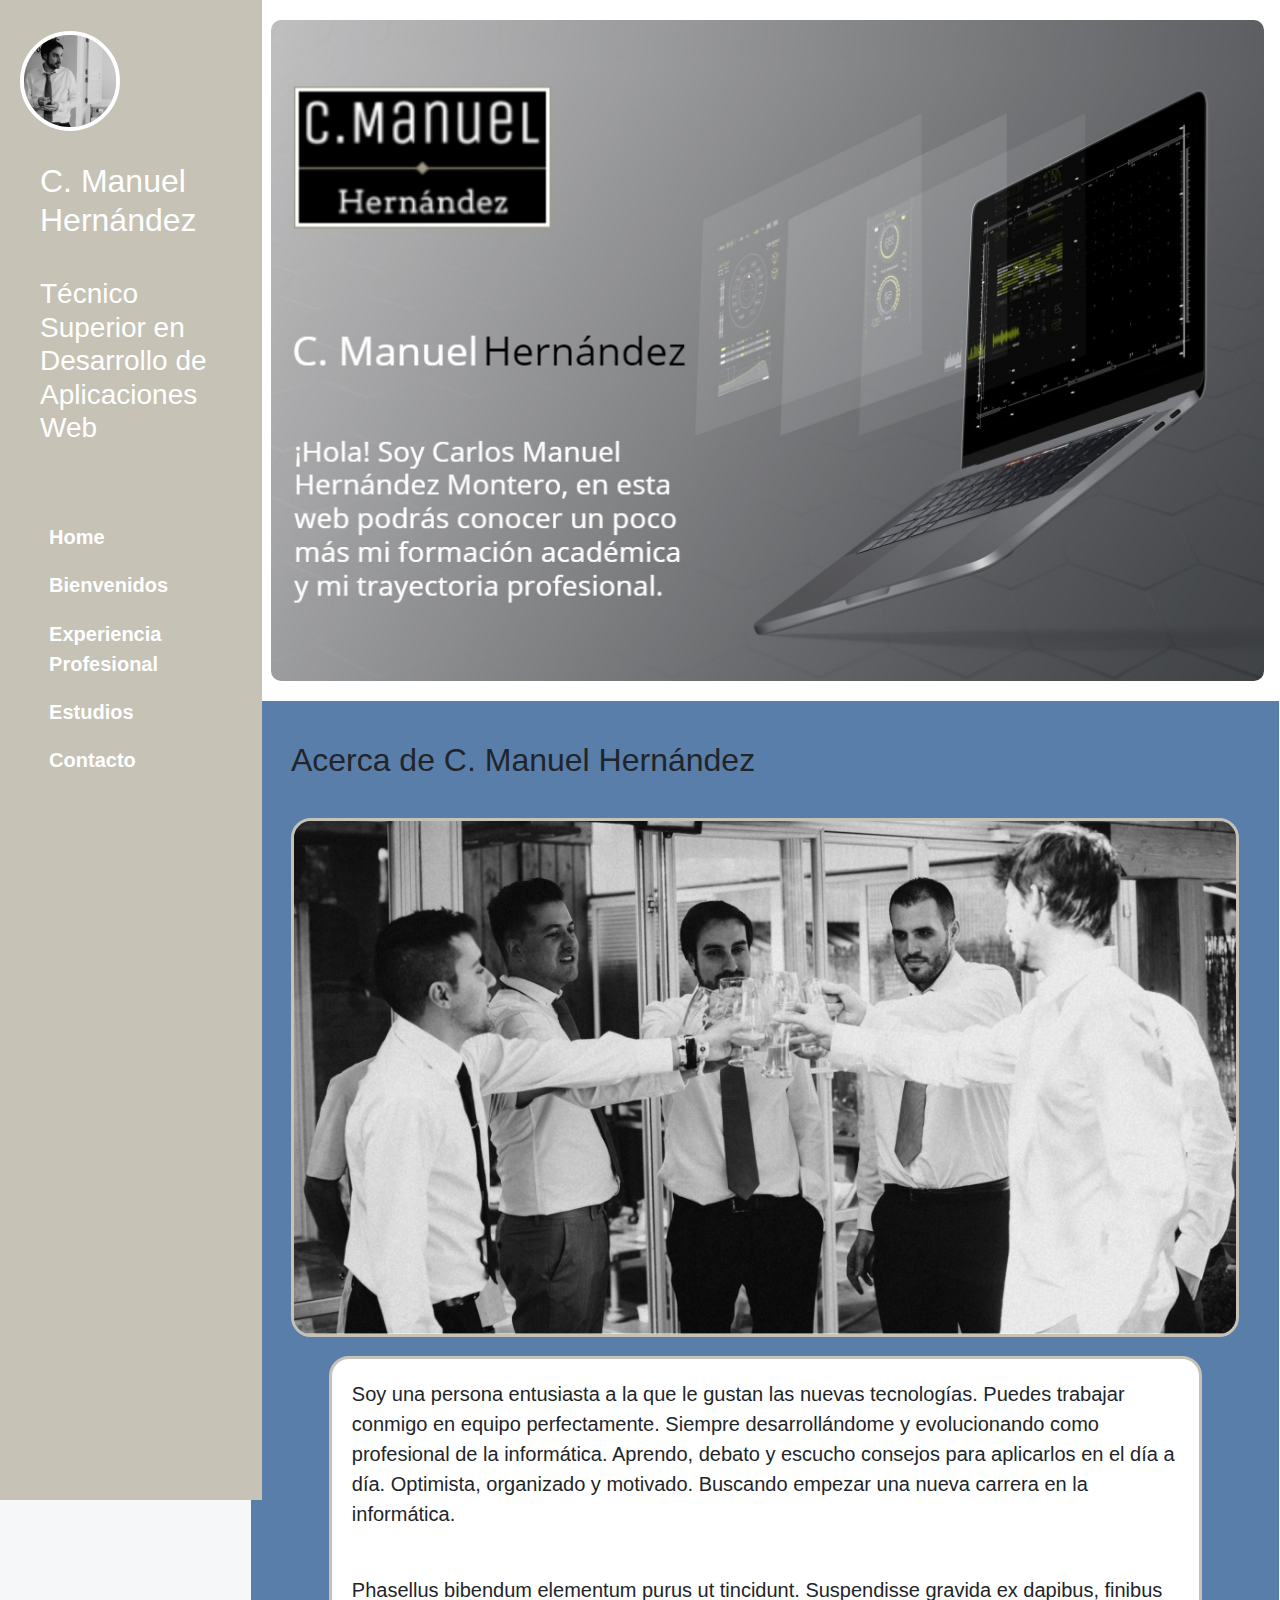
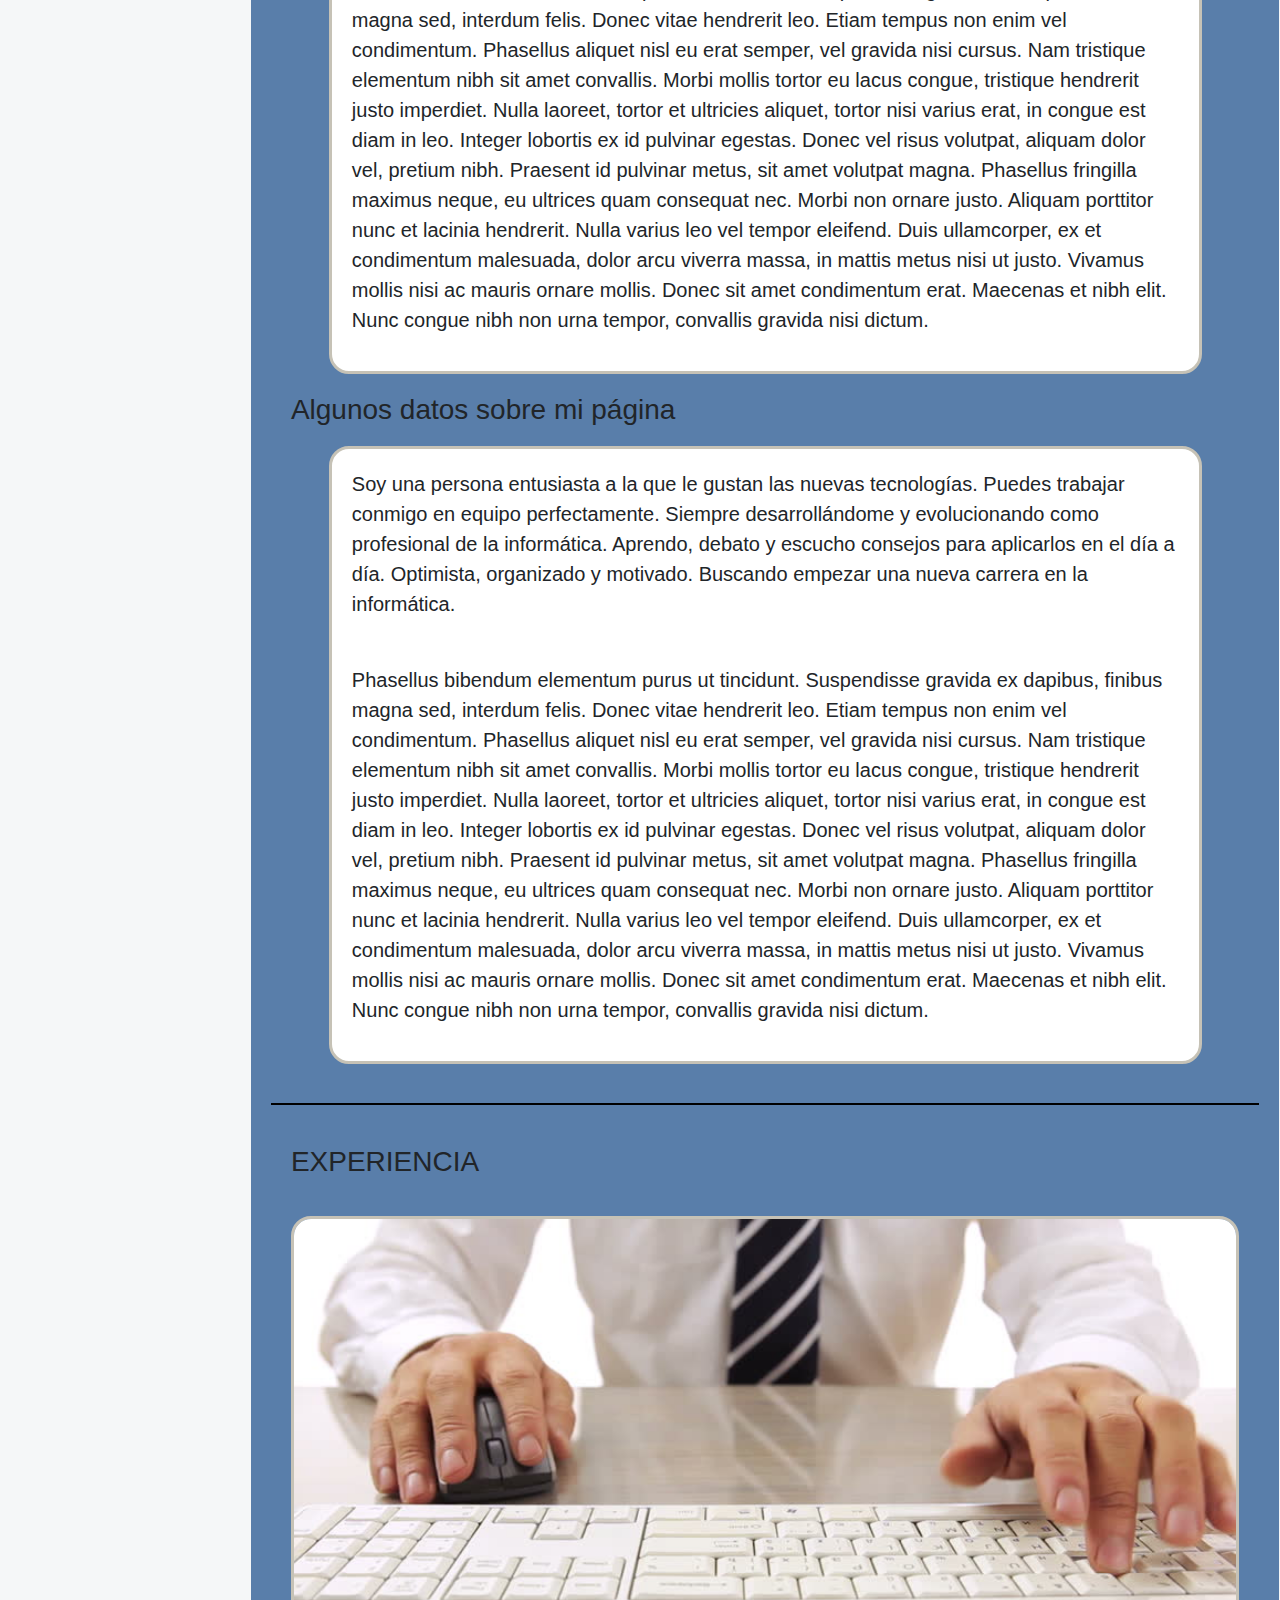
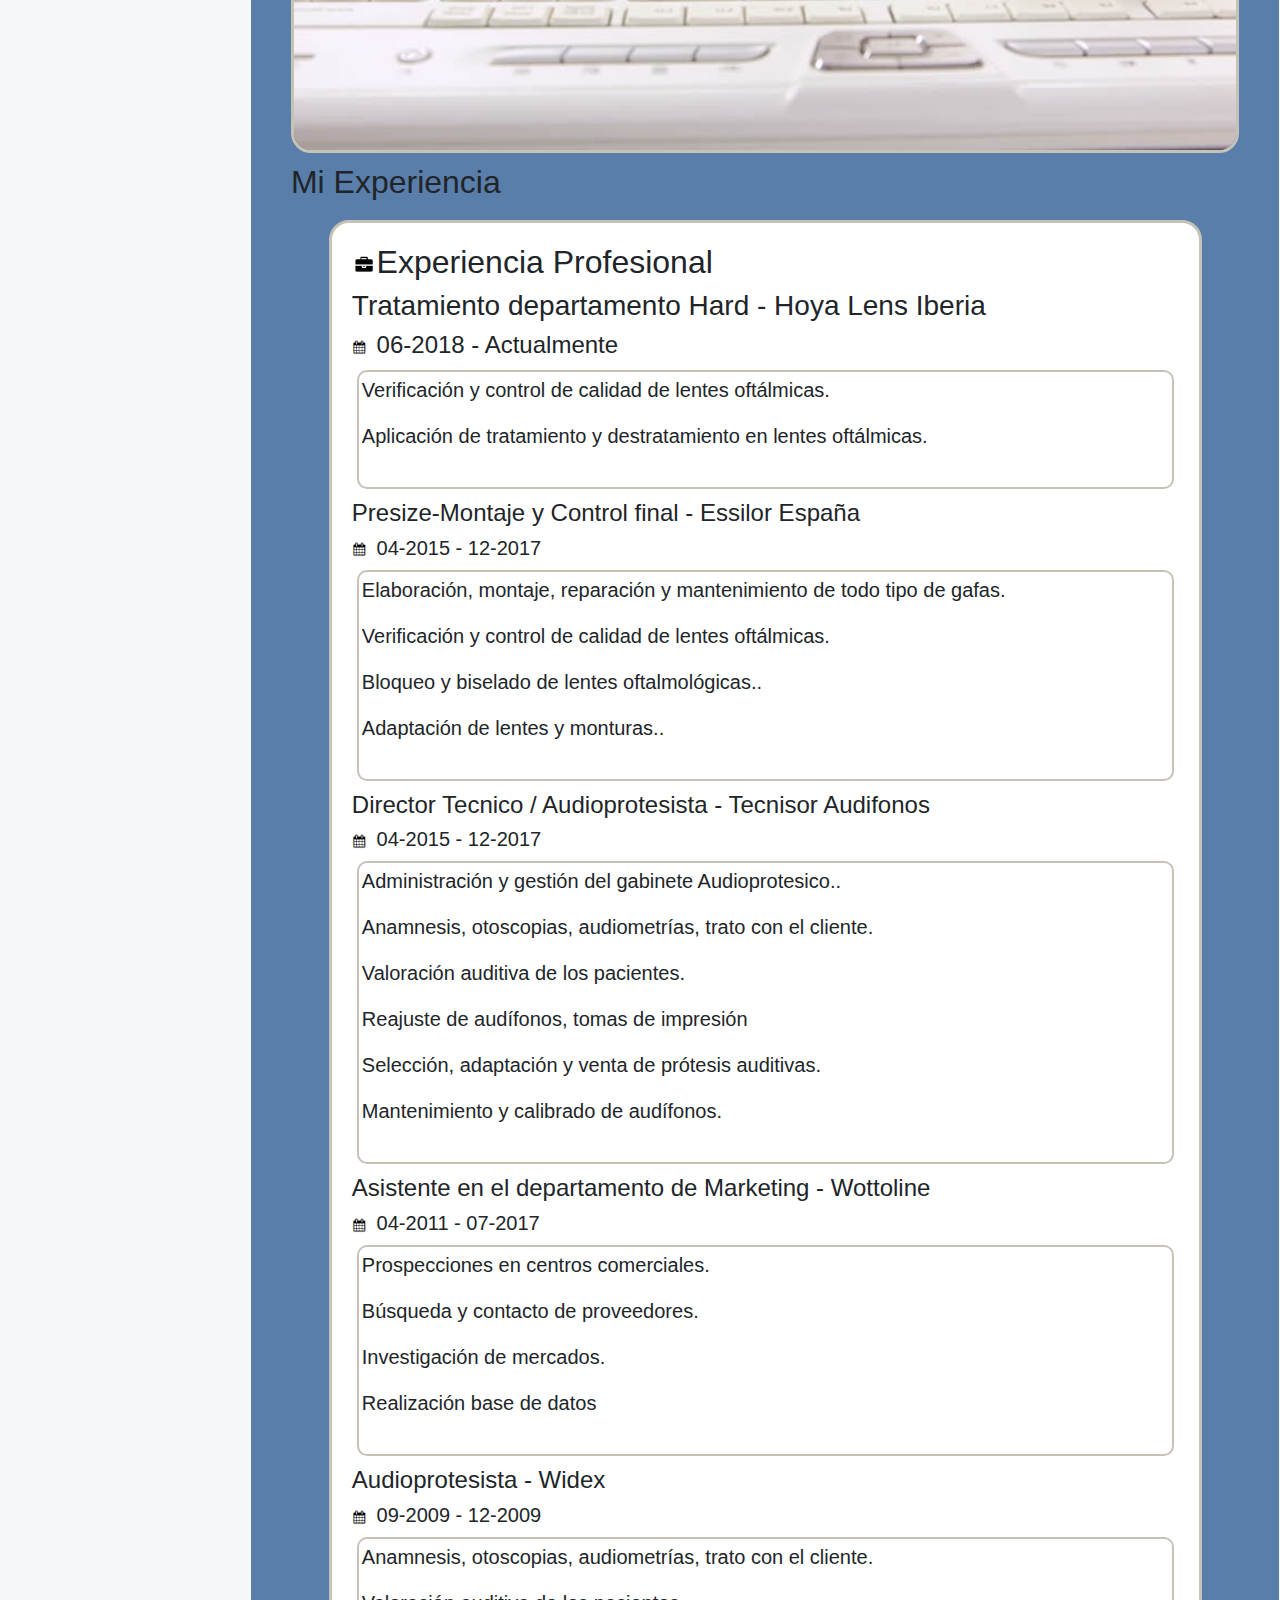
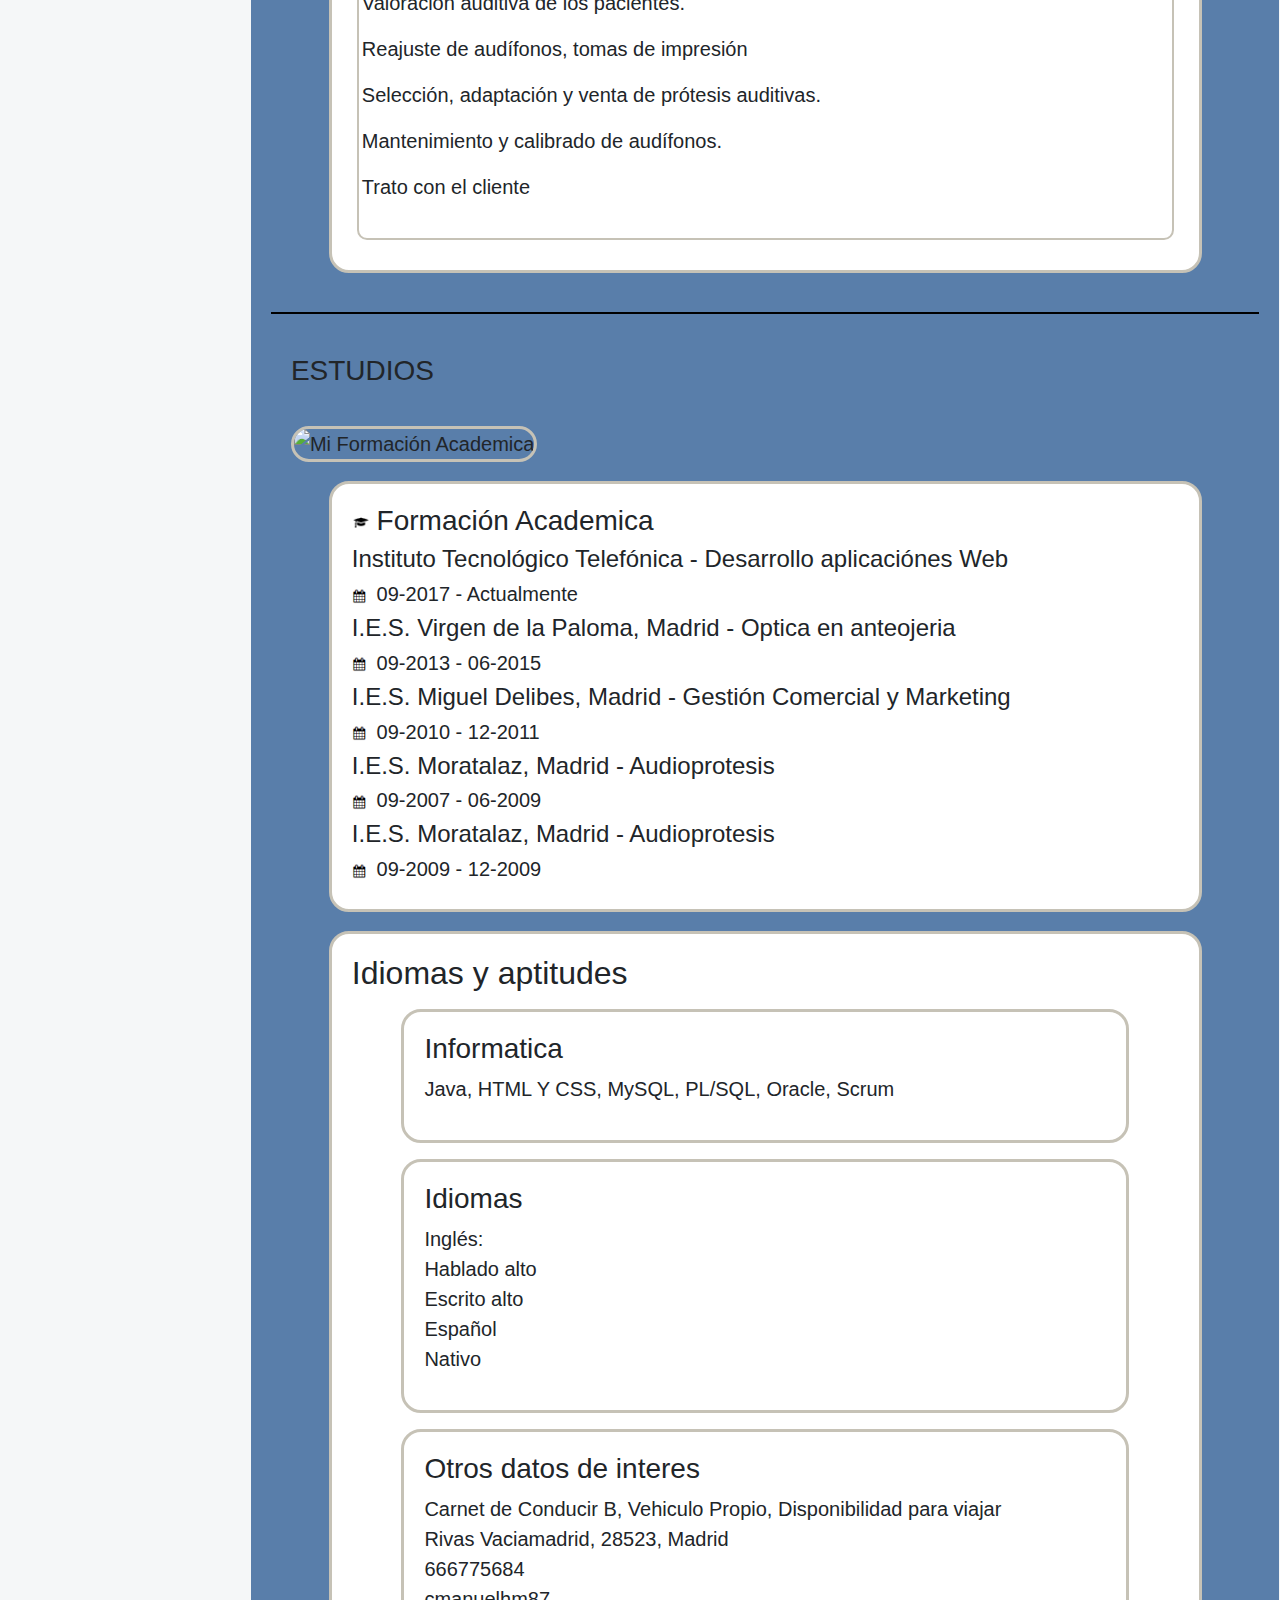
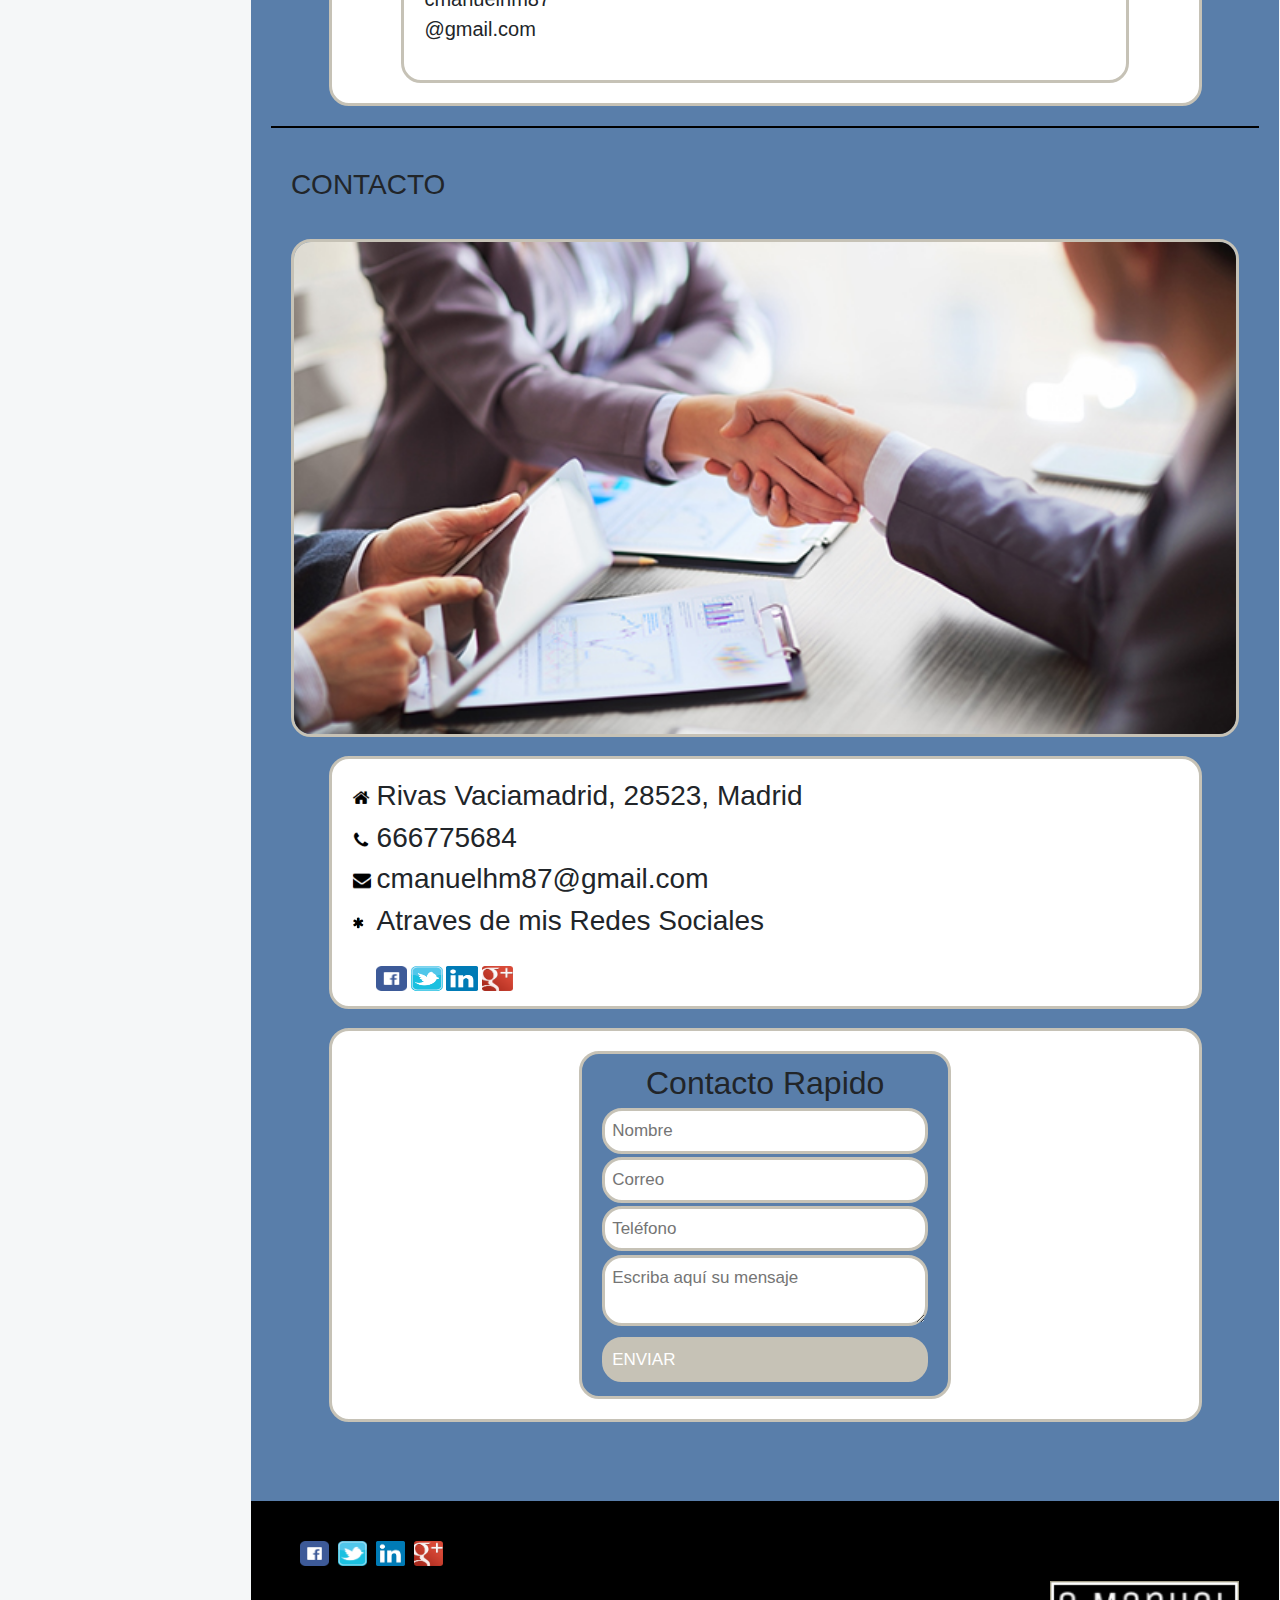
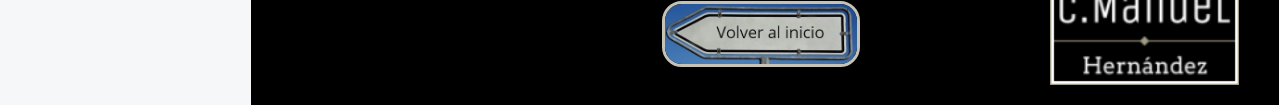
==== Index.html @ fc9dd4e3 "primer commit" ====
<!DOCTYPE html >
<html lang="es">
<head>
<meta http-equiv="Content-Type" content="text/html; charset=UTF-8" />
<title>C. Manuel Hernández Index</title>
<meta name="viewport" content="width=device-width, initial-scale=1.0">
  <meta name="keywords" content="curriculo, programador, audioprotesista, optica, marketing, entusiasta, tecnología, informatica " />
  <meta name="description" content="Pagina curricular de C. Manuel Hernández" />
  <link rel="stylesheet" href="https://maxcdn.bootstrapcdn.com/bootstrap/4.1.3/css/bootstrap.min.css">
  <link rel="stylesheet" type="text/css" href="css/style.css">
  <script src="https://ajax.googleapis.com/ajax/libs/jquery/3.3.1/jquery.min.js"></script>
  <script src="https://cdnjs.cloudflare.com/ajax/libs/popper.js/1.14.3/umd/popper.min.js"></script>
  <script src="https://maxcdn.bootstrapcdn.com/bootstrap/4.1.3/js/bootstrap.min.js"></script>
  <link rel="shortcut icon" href="img/logo.png">
</head>

<body>
  <section class="grid-1">
    <div class="item-1">
      <!-- Cabezera de presentación-->
      <h1>C. Manuel Hernandez</h1>
    <a name="Presentacion"></a>
<img src="img/presentacion.jpg" alt="Presentacion de C. Manuel Hernández">
<div id="hamburgesa">
<!-- A vertical navbar -->
      <nav class="navbar navbar-expand-md bg-dark navbar-dark">
        <!-- Brand -->
        <img src="img/logo3.png" alt="Mi logo personal">
        <!-- Toggler/collapsibe Button -->
        <button class="navbar-toggler" type="button" data-toggle="collapse" data-target="#collapsibleNavbar">
          <span class="navbar-toggler-icon"></span>
        </button>
        <!-- Navbar links -->
        <div class="collapse navbar-collapse" id="collapsibleNavbar">
          <ul class="navbar-nav">
            <li class="nav-item">
              <a class="nav-link" title="Ir a Home" href="home.html">Home</a></li>
              <li class="nav-item">
                <a class="nav-link" title="Ir a Bienvenidos" href="#Bienvenidos">Bienvenidos</a></li>
            <li class="nav-item">
              <a class="nav-link" title="Ir a experiencia" href="#experiencia">Experiencia Profesional</a></li>
            <li class="nav-item">
              <a class="nav-link" title="Ir a estudios" href="#estudios">Estudios</a></li>
            <li class="nav-item">
                <a class="nav-link" title="Ir a contacto" href="#contacto">Contacto</a></li>
        </ul>
      </div>
    </nav>
  </div>
</div>
  <div class="item-3">
    <figure><img src="img/foto_yo.jpg" alt="Foto de perfil" title="C. Manuel Hernández">
  <div class="datos">
  <h2>C. Manuel Hernández</h2>
  </br>
  <h3>Técnico Superior en Desarrollo de Aplicaciones Web</h3>
  </div>
  <!-- Menú de la página -->
  <div id="standar">
  <nav>
    <ul>
      <li><a href="Home.html" title="Ir a Home">Home</a> </li>
      <li><a href="#Bienvenidos" title="Ir a Bienvenidos">Bienvenidos</a> </li>
      <li><a href="#experiencia" title="Ir a experiencia">Experiencia Profesional</a> </li>
      <li><a href="#estudios" title="Ir a estudios">Estudios</a> </li>
      <li><a href="#contacto" title="Ir a contacto">Contacto</a> </li>
    </ul>
  </nav>
</div>
</div>
    <div class="item-2">
      <div class="item-5">
        <!-- Cuerpo sección Bienvenidos -->
        <h2>Acerca de C. Manuel Hernández</h2><a name="Bienvenidos"></a>
    </br>
    <img src="img/brindis.jpg" alt="Acerca de C. Manuel Hernández" title="Brindis">
    <div id="principal">
      <p>Soy una persona entusiasta a la que le gustan las nuevas tecnologías.
         Puedes trabajar conmigo en equipo perfectamente. Siempre desarrollándome
         y evolucionando como profesional de la informática. Aprendo, debato y
         escucho consejos para aplicarlos en el día a día. Optimista, organizado y
         motivado.
         Buscando empezar una nueva carrera en la informática.
      </p>
      </br>
      <p>Phasellus bibendum elementum purus ut tincidunt. Suspendisse gravida ex dapibus,
         finibus magna sed, interdum felis. Donec vitae hendrerit leo. Etiam tempus non
         enim vel condimentum. Phasellus aliquet nisl eu erat semper, vel gravida nisi cursus.
         Nam tristique elementum nibh sit amet convallis. Morbi mollis tortor eu lacus congue,
         tristique hendrerit justo imperdiet. Nulla laoreet, tortor et ultricies aliquet,
         tortor nisi varius erat, in congue est diam in leo. Integer lobortis ex id
         pulvinar egestas. Donec vel risus volutpat, aliquam dolor vel, pretium nibh.
         Praesent id pulvinar metus, sit amet volutpat magna. Phasellus fringilla
         maximus neque, eu ultrices quam consequat nec. Morbi non ornare justo. Aliquam
         porttitor nunc et lacinia hendrerit.
         Nulla varius leo vel tempor eleifend. Duis ullamcorper, ex et condimentum
         malesuada, dolor arcu viverra massa, in mattis metus nisi ut justo. Vivamus mollis
         nisi ac mauris ornare mollis. Donec sit amet condimentum erat. Maecenas et nibh elit.
         Nunc congue nibh non urna tempor, convallis gravida nisi dictum.</p>
  </div>
  <h3>Algunos datos sobre mi página</h3>
  <div id="principal2">
    <p>Soy una persona entusiasta a la que le gustan las nuevas tecnologías.
       Puedes trabajar conmigo en equipo perfectamente. Siempre desarrollándome
       y evolucionando como profesional de la informática. Aprendo, debato y
       escucho consejos para aplicarlos en el día a día. Optimista, organizado y
       motivado.
       Buscando empezar una nueva carrera en la informática.
    </p>
    </br>
    <p>Phasellus bibendum elementum purus ut tincidunt. Suspendisse gravida ex dapibus,
       finibus magna sed, interdum felis. Donec vitae hendrerit leo. Etiam tempus non
       enim vel condimentum. Phasellus aliquet nisl eu erat semper, vel gravida nisi cursus.
       Nam tristique elementum nibh sit amet convallis. Morbi mollis tortor eu lacus congue,
       tristique hendrerit justo imperdiet. Nulla laoreet, tortor et ultricies aliquet,
       tortor nisi varius erat, in congue est diam in leo. Integer lobortis ex id
       pulvinar egestas. Donec vel risus volutpat, aliquam dolor vel, pretium nibh.
       Praesent id pulvinar metus, sit amet volutpat magna. Phasellus fringilla
       maximus neque, eu ultrices quam consequat nec. Morbi non ornare justo. Aliquam
       porttitor nunc et lacinia hendrerit.
       Nulla varius leo vel tempor eleifend. Duis ullamcorper, ex et condimentum
       malesuada, dolor arcu viverra massa, in mattis metus nisi ut justo. Vivamus mollis
       nisi ac mauris ornare mollis. Donec sit amet condimentum erat. Maecenas et nibh elit.
       Nunc congue nibh non urna tempor, convallis gravida nisi dictum.</p>
</div>
<!-- FIN Cuerpo sección Bienvenidos -->
      </div>
      <div class="item-6">
        <!-- Cuerpo sección Experiencia -->
        <h3>EXPERIENCIA</h3><a name="experiencia"></a>
    </br>
    <img src="img/experiencia.jpg" alt="Mi Experiencia" title="Experiencia Profesional">
    <h2>Mi Experiencia</h2>
    <div id="principal3">
      <h2><img src="img/maletin.png" alt="Mi Experiencia Profesional">Experiencia Profesional</h2>
      <h3>Tratamiento departamento Hard - Hoya Lens Iberia</h3>
      <h4><img src="img/calendario.png" alt="Calendario">06-2018 - Actualmente</h5>
      <div id="actividades">
        <p>Verificación y control de calidad de lentes oftálmicas.</p>
        <p>Aplicación de tratamiento y destratamiento en lentes oftálmicas.</p>
      </div>
      <h4>Presize-Montaje y Control final - Essilor España</h4>
      <h5><img src="img/calendario.png" alt="Calendario">04-2015 - 12-2017</h5>
      <div id="actividades2">
        <p>Elaboración, montaje, reparación y mantenimiento de todo tipo de gafas.</p>
        <p>Verificación y control de calidad de lentes oftálmicas.</p>
        <p>Bloqueo y biselado de lentes oftalmológicas..</p>
        <p>Adaptación de lentes y monturas..</p>
      </div>
      <h4>Director Tecnico / Audioprotesista - Tecnisor Audifonos</h4>
      <h5><img src="img/calendario.png" alt="Calendario">04-2015 - 12-2017</h5>
      <div id="actividades3">
        <p>Administración y gestión del gabinete Audioprotesico..</p>
        <p>Anamnesis, otoscopias, audiometrías, trato con el cliente.</p>
        <p>Valoración auditiva de los pacientes.</p>
        <p>Reajuste de audífonos, tomas de impresión</p>
        <p>Selección, adaptación y venta de prótesis auditivas.</p>
        <p>Mantenimiento y calibrado de audífonos.</p>
      </div>
      <h4>Asistente en el departamento de Marketing - Wottoline</h4>
      <h5><img src="img/calendario.png" alt="Calendario">04-2011 - 07-2017</h5>
      <div id="actividades4">
        <p>Prospecciones en centros comerciales.</p>
        <p>Búsqueda y contacto de proveedores.</p>
        <p>Investigación de mercados.</p>
        <p>Realización base de datos	</p>
      </div>
      <h4>Audioprotesista - Widex</h4>
      <h5><img src="img/calendario.png" alt="Calendario">09-2009 - 12-2009</h5>
      <div id="actividades5">
        <p>Anamnesis, otoscopias, audiometrías, trato con el cliente.</p>
        <p>Valoración auditiva de los pacientes.</p>
        <p>Reajuste de audífonos, tomas de impresión</p>
        <p>Selección, adaptación y venta de prótesis auditivas.</p>
        <p>Mantenimiento y calibrado de audífonos.</p>
        <p>Trato con el cliente</p>
      </div>
    </div>
  </div>
  <!-- FIN Cuerpo sección Experiencia -->
      <div class="item-7">
        <!-- Cuerpo sección Estudios -->
        <h3>ESTUDIOS</h3><a name="estudios"></a>
        </br>
        <img src="img/Estudios.jpg" alt="Mi Formación Academica" title="Estudios">
          <div id="principal4">
            <h3><img src="img/estudios.png" alt="Mi Formación">Formación Academica</h3>
            <h4>Instituto Tecnológico Telefónica - Desarrollo aplicaciónes Web</h4>
            <h5><img src="img/calendario.png" alt="Calendario">09-2017 - Actualmente</h5>
            <h4>I.E.S. Virgen de la Paloma, Madrid  - Optica en anteojeria</h4>
            <h5><img src="img/calendario.png" alt="Calendario">09-2013 - 06-2015</h5>
            <h4>I.E.S. Miguel Delibes, Madrid - Gestión Comercial y Marketing</h4>
            <h5><img src="img/calendario.png" alt="Calendario">09-2010 - 12-2011</h5>
            <h4>I.E.S. Moratalaz, Madrid - Audioprotesis</h4>
            <h5><img src="img/calendario.png" alt="Calendario">09-2007 - 06-2009</h5>
            <h4>I.E.S. Moratalaz, Madrid - Audioprotesis	</h4>
            <h5><img src="img/calendario.png" alt="Calendario">09-2009 - 12-2009</h5>
          </div>
          <!-- Otros datos academicos -->
          <div id="aptitudes">
            <h2>Idiomas y aptitudes</h2>
            <div id="informatica">
              <h3>Informatica</h3>
              <p>Java, HTML Y CSS, MySQL, PL/SQL, Oracle, Scrum</p>
            </div>
            <div id="idiomas">
              <h3>Idiomas</h3>
              <p>Inglés:
              </br>Hablado alto
              </br>Escrito alto
              </br>Español
            </br>Nativo</p>
            </div>
            <div id="otros">
              <h3>Otros datos de interes</h3>
              <p>Carnet de Conducir B, Vehiculo Propio, Disponibilidad para viajar
              </br>Rivas Vaciamadrid, 28523, Madrid
              </br>666775684
            </br>cmanuelhm87</br>@gmail.com</h5>

            </div>
            </div>
          </div>
          <!-- FIN Cuerpo sección Estudios -->
      <div class="item-8"><a name="contacto"></a>
        <!-- Cuerpo sección Contacto -->
        <h3>CONTACTO</h3>
        </br>
        <!-- Datos de contacto -->
    <img src="img/contacto.jpg" alt="Contacta conmigo" title="Zona de Contacto">
    <div id="principal5">
      <h3><img src="img/casan.png" alt="Mi Dirección Postal">Rivas Vaciamadrid, 28523, Madrid</h3>
                        <h3><img src="img/telefonon.png" alt="Telefono de contacto">666775684</h3>
                        <h3><img src="img/sobren.png" alt="Mi Dirección de Correo Electronico">cmanuelhm87@gmail.com</h3>
                        <h3><img src="img/asteriscon.png" alt="Redes sociales">Atraves de mis Redes Sociales</h3>
      <div id="rrss">
          <a class="boton_social" href="https://www.facebook.com/">
            <img src="img/face.png" width="25" height="25" alt="Mi Facebook"> </a>
          <a class="boton_social" href="https://twitter.com/?lang=es">
            <img src="img/twitter.png" width="25" height="25" alt="Mi Twitter"> </a>
          <a class="boton_social" href="https://www.linkedin.com/">
            <img src="img/link.png" width="25" height="25" alt="Mi Linkedin"> </a>
          <a class="boton_social" href="https://plus.google.com/">
            <img src="img/gplus.png" width="25" height="25" alt="Mi Google Plus"> </a>
      </div>
    </div>

    <div id="principal6">
      <div id="formulario">
        <!-- Formulario de contacto -->
        <form action="">
          <h2>Contacto Rapido</h2>
          <input type="text" name="nombre" placeholder="Nombre" title="Nombre">
          <input type="text" name="correo" placeholder="Correo" title="Correo">
          <input type="text" name="nombre" placeholder="Teléfono" title="Teléfono">
          <textarea name="mensaje" placeholder="Escriba aquí su mensaje"title="Mensaje"></textarea>
          <input type="submit" value="ENVIAR" id="boton">
        </from>
      </div>
      </div>
    </div>
    </div>
    <div class="item-4">
      <!-- FOOTER -->
      <div id="rrss2">
        <a class="boton_social" href="https://www.facebook.com/">
          <img src="img/face.png" width="25" height="25" alt="Mi Facebook"> </a>
        <a class="boton_social" href="https://twitter.com/?lang=es">
          <img src="img/twitter.png" width="25" height="25" alt="Mi Twitter"> </a>
        <a class="boton_social" href="https://www.linkedin.com/">
          <img src="img/link.png" width="25" height="25" alt="Mi Linkedin"> </a>
        <a class="boton_social" href="https://plus.google.com/">
          <img src="img/gplus.png" width="25" height="25" alt="Mi Google Plus"> </a>
    </div>
        <div id="logo">
        <img src="img/logo2.png" alt="Mi logo personal" title="Logo personal de C. Manuel Hernández">
      </div>
        <a href="#Presentacion" title="Ir a Presentacion">  <img src="img/volver.jpg" alt="Volver al inicio de la página" title="Volver a Bienvenidos"></a>



      </div>
    </div>
  </section>
  </body>
</html>
---- css/style.css ----
@charset "UTF-8";
/* CSS Document */
*{
margin:0px;
padding:0px;
font-family:Arial, Helvetica, sans-serif;
font-size: 100%;
text-align: left;
}
body {
  background: #f5f7f8;
}
/* ------- GRID PRICIPAL ------- */
.grid-1 {
  display: grid;
  width: 100%;
  max-width: 98%;

  grid-template-columns: 20% 42% 40%;
  grid-template-rows: auto auto;

  grid-template-areas: "sidebar   header   header"
                       "sidebar     main     main"
                       "sidebar     main     main"
                       "sidebar     main     main"
                       "sidebar     main     main"
                       "sidebar  footer   footer";
}

.grid-1 div {
  font-size: 20px;
  padding: 20px;
  }

/* ------- ESPECIFICACIONES DE CADA ITEM DE GRID ------- */

.item-1 {
  background-color: #FFF;
  grid-area: header;
  width: 100.4%;
}
.item-1 img {
  border-radius: 10px;
  width: 100%;
}
.item-2 {
  background: #597eaa;
  grid-area: main;

  display: grid;

  grid-template-columns: 1fr 30%;
  grid-template-rows: auto auto;
  grid-gap: 20px;

  grid-template-areas: "header header"
                       "article article"
                       "article2 article2"
                       "article3 article3"
                       "article4 article4";

}
/* ------- ZONA MENÚ FIJA ------- */
.item-3 {
background-color: #c6c2b6;
color: white;
position: fixed;
width: 20.5%;
height: 1500px;

grid-area: sidebar;
}
.item-3 figure img {
float: left;
width: 45%;
border: 4px solid #FFF;
border-radius: 80px;
border-radius: 80px;
margin-top: 5%;
margin-bottom: 5%;
}
.datos {
float: left;
}
/* ------- ZONA MENÚ HAMBURGESA ------- */
#hamburgesa nav{
  background-color: pink;
}

#hamburgesa img{
  width: 5%;
  margin-right: 2%;
  border-radius: 10px;
}
/* ------- MENÚ DE LA PÁGINA ------- */
#standar nav ul {
  margin-top: 20%;
  list-style-type:none;
  float:left;
  padding-top:2%;
  width: 100%
}
#standar nav ul li a{
display: block;
padding-top: 5%;
padding-bottom: 5%;
padding-left: 5%;
font-weight: bold;
color: white;
background-color: #c6c2b6;
text-decoration: none;
transition: .4s;
}
#standar nav ul li a:hover{
background-color: #707070;
}
/* ------- DIV DE ESTRUCTURALES EN VARIOS ITEMS ------- */
#principal{
  background-color: #FFF;
  border: 3px solid #c6c2b6;
  border-radius: 20px;
  width: 92%;
  margin-top: 2%;
  margin-bottom: 2%;
  margin-left:auto;
  margin-right:auto;
}
#principal img{
  width: 3%;
  border: none;
  border-radius: 0px;
  margin-top:auto;
  margin-bottom:auto;
}
#principal2{
  background-color: #FFF;
  border: 3px solid #c6c2b6;
  border-radius: 20px;
  width: 92%;
  margin-top: 2%;
  margin-bottom: 2%;
  margin-left:auto;
  margin-right:auto;
}
#principal2 img{
  width: 3%;
  border: none;
  border-radius: 0px;
  margin-top:auto;
  margin-bottom:auto;
}
#principal3{
  background-color: #FFF;
  border: 3px solid #c6c2b6;
  border-radius: 20px;
  width: 92%;
  margin-top: 2%;
  margin-bottom: 2%;
  margin-left:auto;
  margin-right:auto;
}
#principal3 img{
  width: 3%;
  border: none;
  border-radius: 0px;
  margin-top:auto;
  margin-bottom:auto;
}
#principal4{
  background-color: #FFF;
  border: 3px solid #c6c2b6;
  border-radius: 20px;
  width: 92%;
  margin-top: 2%;
  margin-bottom: 2%;
  margin-left:auto;
  margin-right:auto;
}
#principal4 img{
  width: 3%;
  border: none;
  border-radius: 0px;
  margin-top:auto;
  margin-bottom:auto;
}
#principal5{
  background-color: #FFF;
  border: 3px solid #c6c2b6;
  border-radius: 20px;
  width: 92%;
  margin-top: 2%;
  margin-bottom: 2%;
  margin-left:auto;
  margin-right:auto;
}
#principal5 img{
  width: 3%;
  border: none;
  border-radius: 0px;
  margin-top:auto;
  margin-bottom:auto;
}
#principal6{
  background-color: #FFF;
  border: 3px solid #c6c2b6;
  border-radius: 20px;
  width: 92%;
  margin-top: 2%;
  margin-bottom: 2%;
  margin-left:auto;
  margin-right:auto;
}
#principal6 img{
  width: 3%;
  border: none;
  border-radius: 0px;
  margin-top:auto;
  margin-bottom:auto;
}
h1{
  display:none;
}
/* ------- INTRO ------- */
.item-5 {
  background-color:#597eaa;
  border-bottom: 2px solid #000;
  grid-area: header;
}
.item-5 img{
  border: 3px solid #c6c2b6;
  border-radius: 20px;
  width: 100%;
}
/* ------- EXPERCIENCIA ------- */
#actividades{
  border: 2px solid #c6c2b6;
  border-radius: 10px;
  margin-left: 5px;
  margin-right: 5px;
  margin-top: 10px;
  margin-bottom: 10px;
  padding-left: 3px;
  padding-top: 3px;
}
#actividades2{
  border: 2px solid #c6c2b6;
  border-radius: 10px;
  margin-left: 5px;
  margin-right: 5px;
  margin-top: 10px;
  margin-bottom: 10px;
  padding-left: 3px;
  padding-top: 3px;
}
#actividades3{
  border: 2px solid #c6c2b6;
  border-radius: 10px;
  margin-left: 5px;
  margin-right: 5px;
  margin-top: 10px;
  margin-bottom: 10px;
  padding-left: 3px;
  padding-top: 3px;
}
#actividades4{
  border: 2px solid #c6c2b6;
  border-radius: 10px;
  margin-left: 5px;
  margin-right: 5px;
  margin-top: 10px;
  margin-bottom: 10px;
  padding-left: 3px;
  padding-top: 3px;
}
#actividades5{
  border: 2px solid #c6c2b6;
  border-radius: 10px;
  margin-left: 5px;
  margin-right: 5px;
  margin-top: 10px;
  margin-bottom: 10px;
  padding-left: 3px;
  padding-top: 3px;
}
.item-6 {
  background-color:#597eaa;
  border-bottom: 2px solid #000;
  grid-area: article;
}
.item-6 img{
  border: 3px solid #c6c2b6;
  border-radius: 20px;
  margin-bottom: 1%;
  width: 100%;
}
#aptitudes{
  background-color: #FFF;
  border: 3px solid #c6c2b6;
  border-radius: 20px;
  width: 92%;
  margin-top: 2%;
  margin-left:auto;
  margin-right:auto;
}
#informatica{
  background-color: #FFF;
  border: 3px solid #c6c2b6;
  border-radius: 20px;
  margin-top: 2%;
  margin-left: 6%;
  margin-right: 6%;

}
#idiomas{
  background-color: #FFF;
  border: 3px solid #c6c2b6;
  border-radius: 20px;
  margin-top: 2%;
  margin-left: 6%;
  margin-right: 6%;

}
#otros{
  background-color: #FFF;
  border: 3px solid #c6c2b6;
  border-radius: 20px;
  margin-top: 2%;
  margin-left: 6%;
  margin-right: 6%;

}
/* ------- ESTUDIOS ------- */
.item-7 {
  background-color:#597eaa;
  border-bottom: 2px solid #000;
  grid-area: article2;
}
.item-7 img{
  border: 3px solid #c6c2b6;
  border-radius: 20px;
  width: 100%;
}
/* ------- CONTACTO Y RRSS ------- */
.item-8 {
  background-color:#597eaa;
  grid-area: article3;
}
#rrss img{
  float: left;
  margin-left: 0.5%;
  width: 4%;
}
#rrss a:visited {
  color: #FFF;
}
.item-8 img{
  border: 3px solid #c6c2b6;
  border-radius: 20px;
  width: 100%;
}
/* ------- FORMULARIO DE CONTACTO ------- */
#formulario{
  background-color:#597eaa;
  border: 3px solid #c6c2b6;
  border-radius: 20px;
  width: 45%;
  margin: auto;
  padding: 10px 20px;
  box-sizing: border-box;
}
#formulario h2{
  text-align: center;
  margin-bottom: 2%;
}
#formulario input, textarea{
  width: 100%;
  border: 3px solid #c6c2b6;
  border-radius: 20px;
  margin-bottom: 1%;
  padding: 7px;
  box-sizing: border-box;
  font-size: 17px;
}
#formulario textarea{
min-width: 60%;
min-height: 60%;
max-height: 80%;
max-width: 100%;
}
#boton{
  background-color: #c6c2b6;
  color: white;
  padding: 1%;
}
#boton:hover{
  cursor: pointer;
  color: #c6c2b6;
  background-color: #FFF;
}
/* ------- FOOOTER ------- */
.item-4 {
  display: inline-block;
  background: #000;
  grid-area: footer;
}
.item-4 img{
  width: 20%;
  float: right;
  border: 3px solid #c6c2b6;
  border-radius: 20px;
  margin-left: 20%;
}
#logo img{
  float: right;
  width: 20%;
  border: 0px solid #c6c2b6;
  border-radius: 0px;
}
#rrss2 a:visited {
  color: #000;
}
#rrss2 img{
  border: none;
  border-radius: 0px;
  float: left;
  margin-left: 1%;
  width: 3%;
}
/* ------- RESPONSIVE ------- */

@media screen and (max-width:1020px) {

  .item-3 {
  width: 20%;
  }
  .item-3 h2{
    font-size: 25px;
  }
  .item-3 h3{
    font-size: 25px;
  }

}

@media screen and (min-width: 901px)
{
#hamburgesa{
display: none;
}
@media screen and (max-width:900px) {
  .grid-1 {

    grid-template-columns: 0% 52% 50%;
  }
  .item-3 {
    display: none;
  width: 14.2%;
  }
}
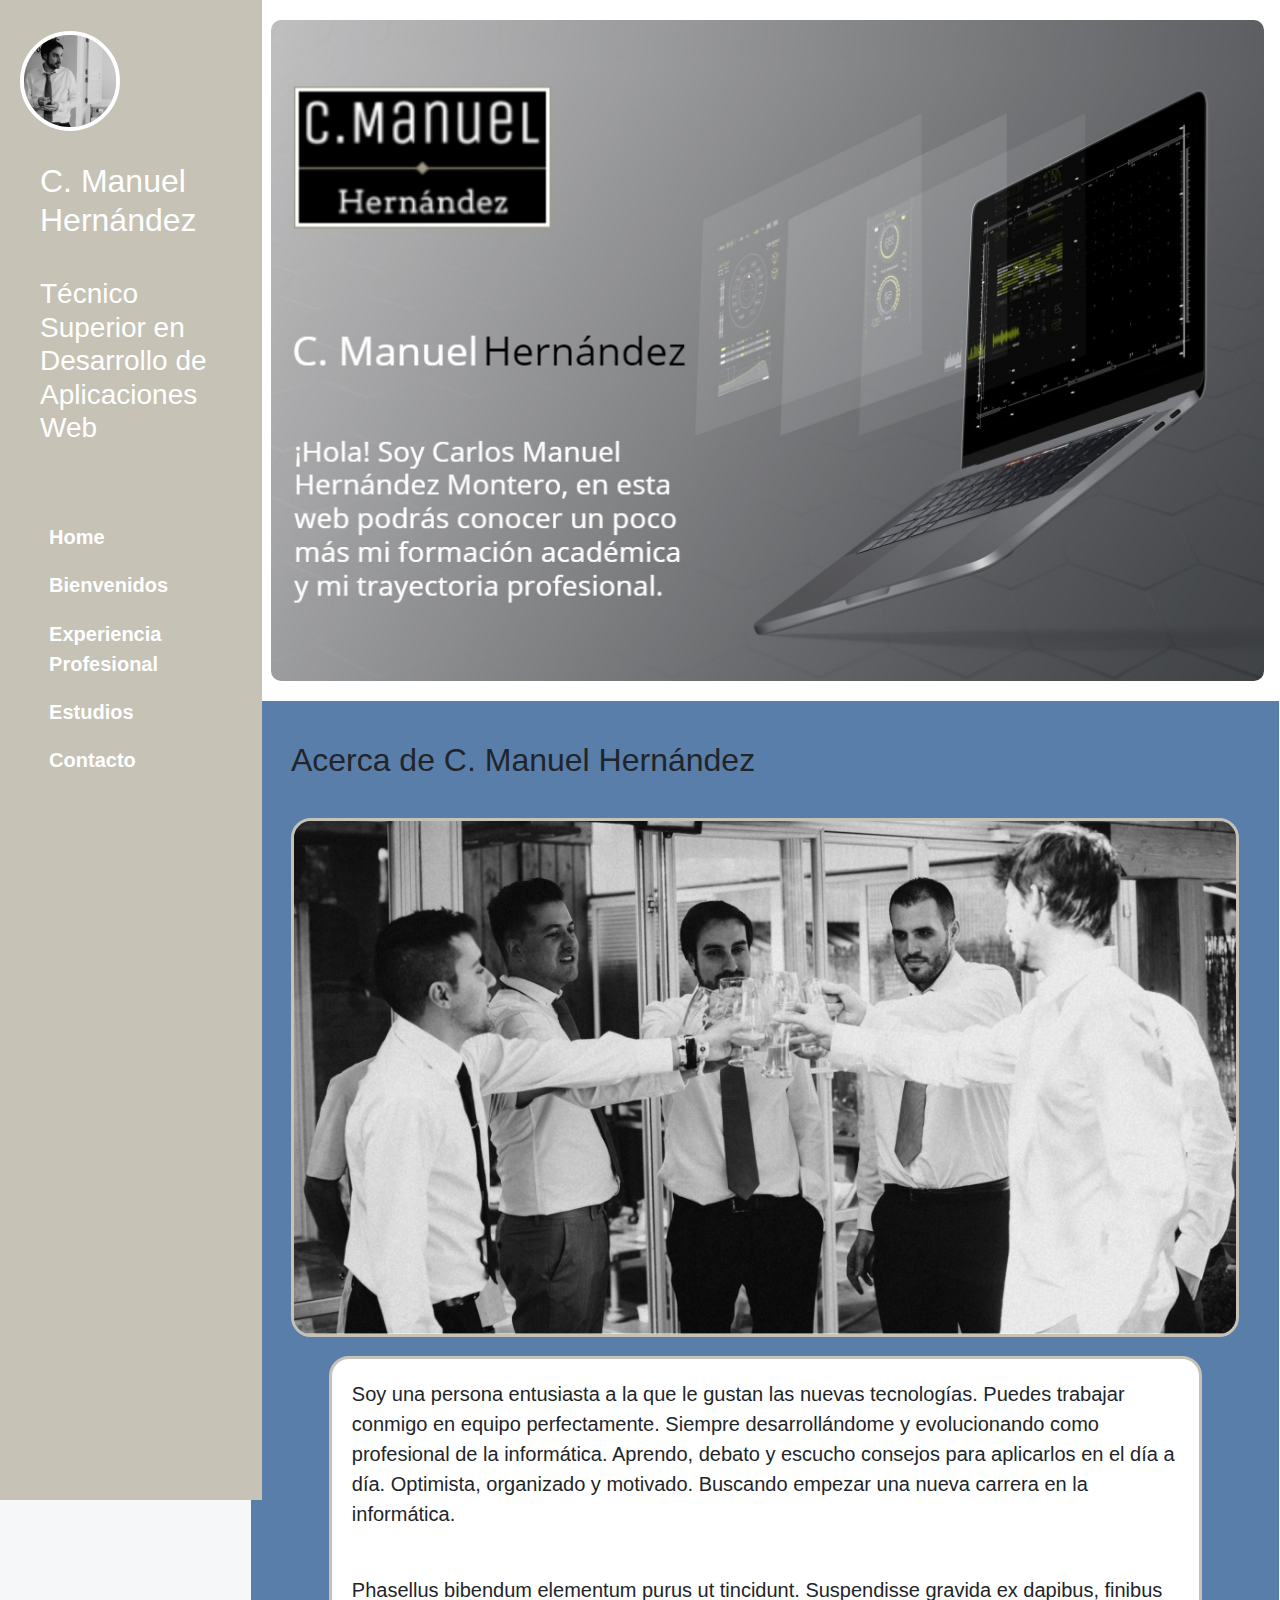
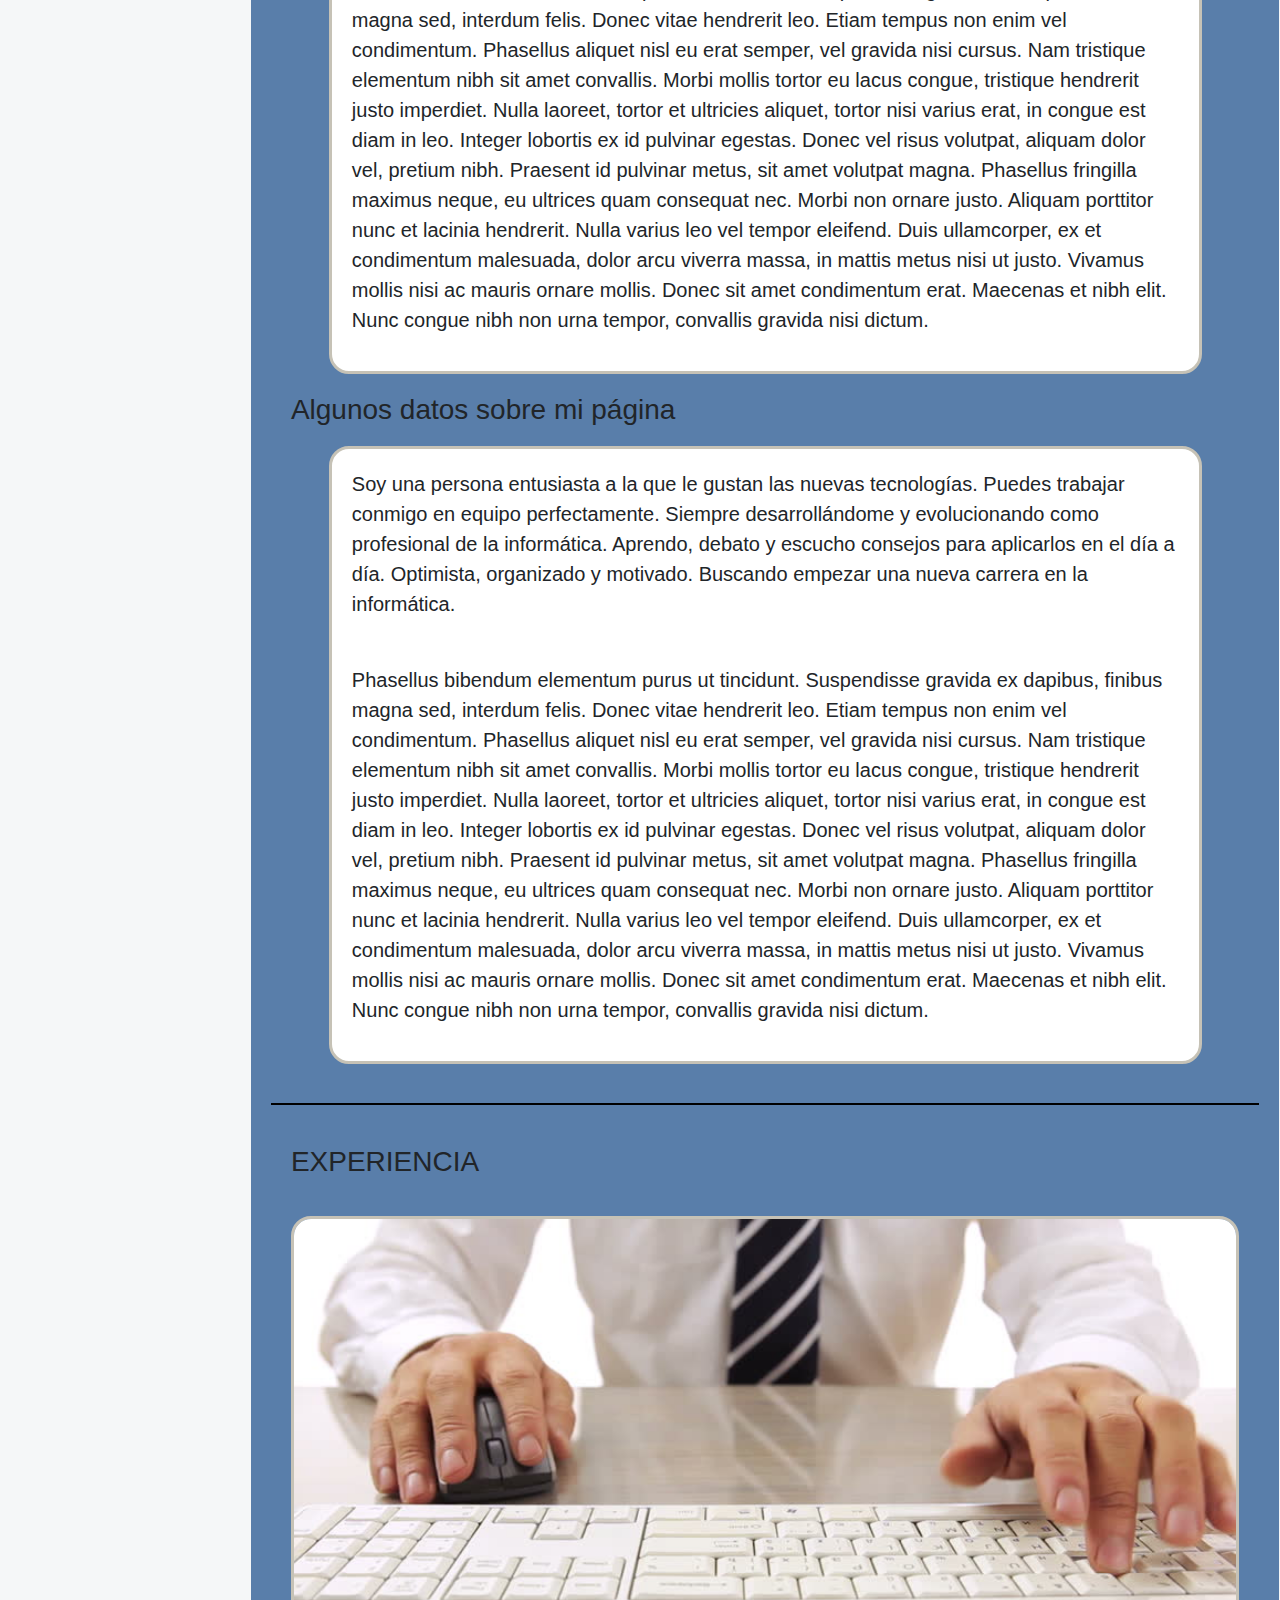
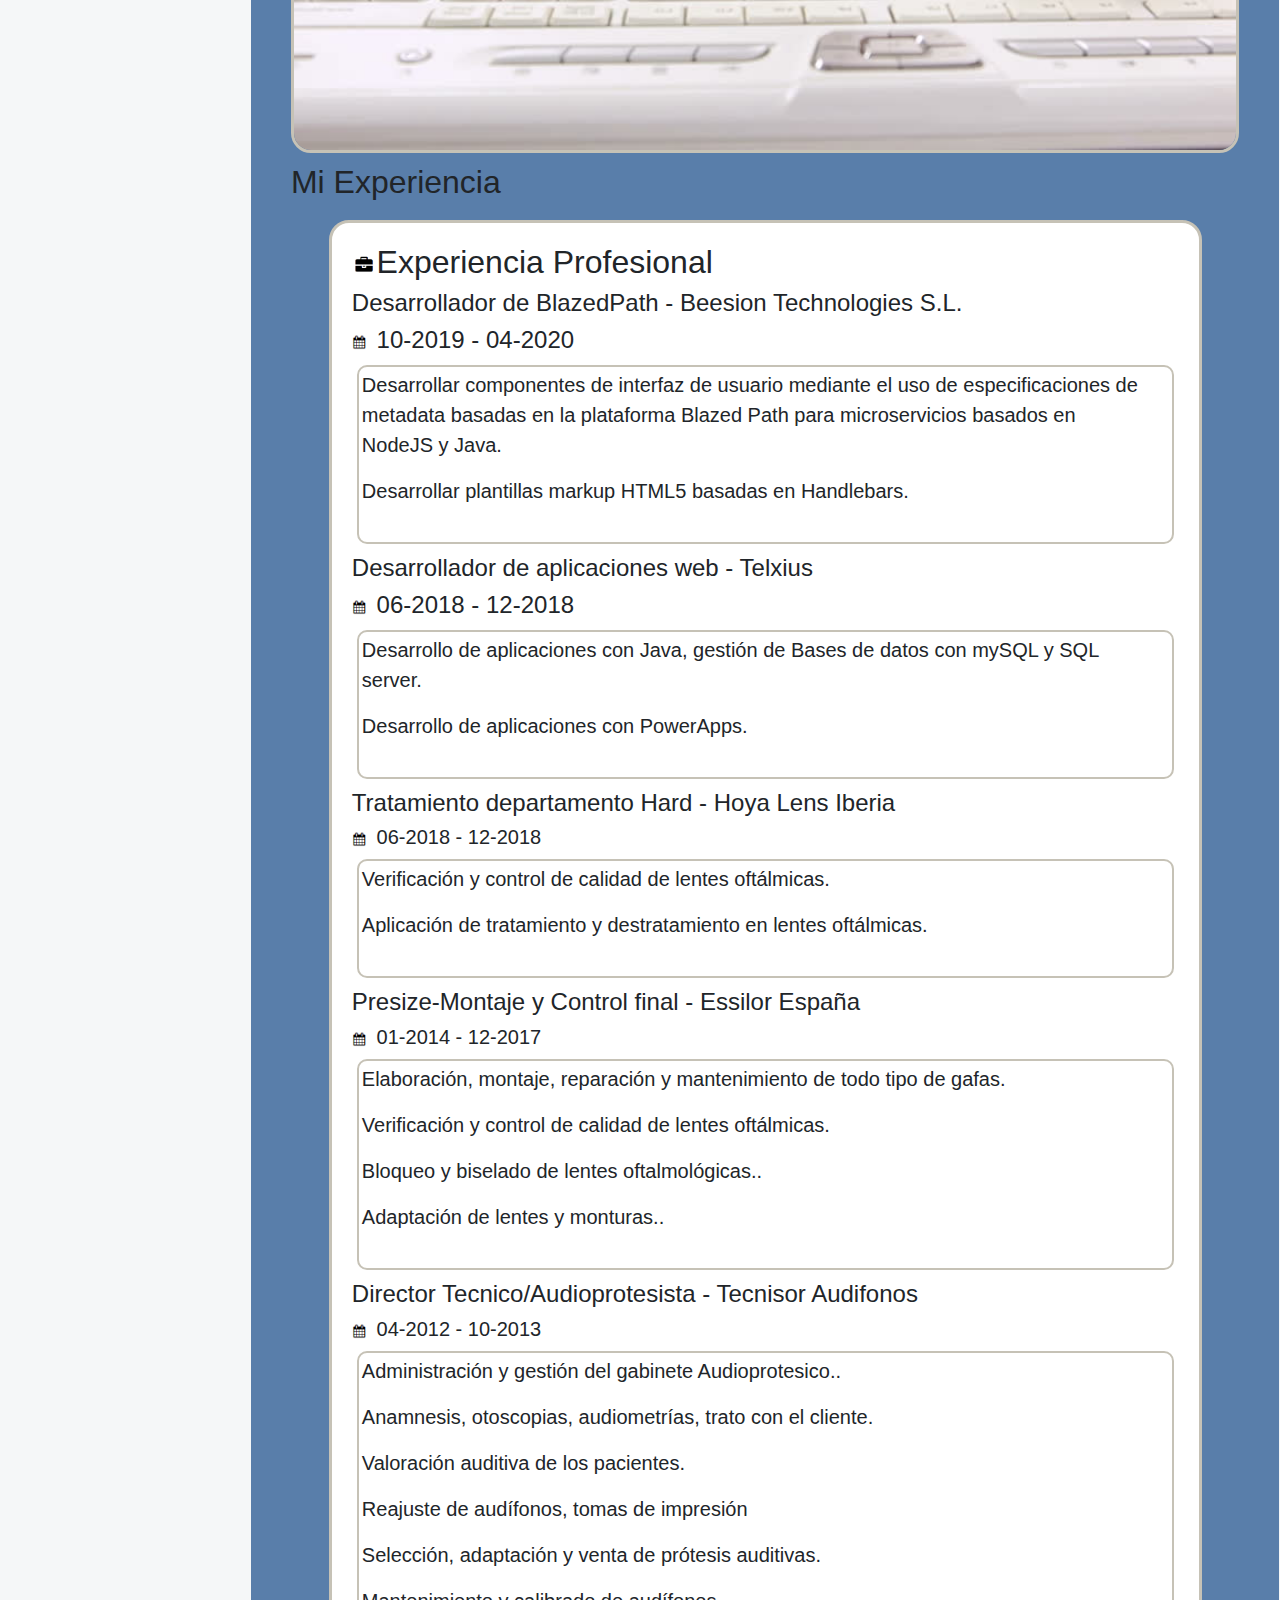
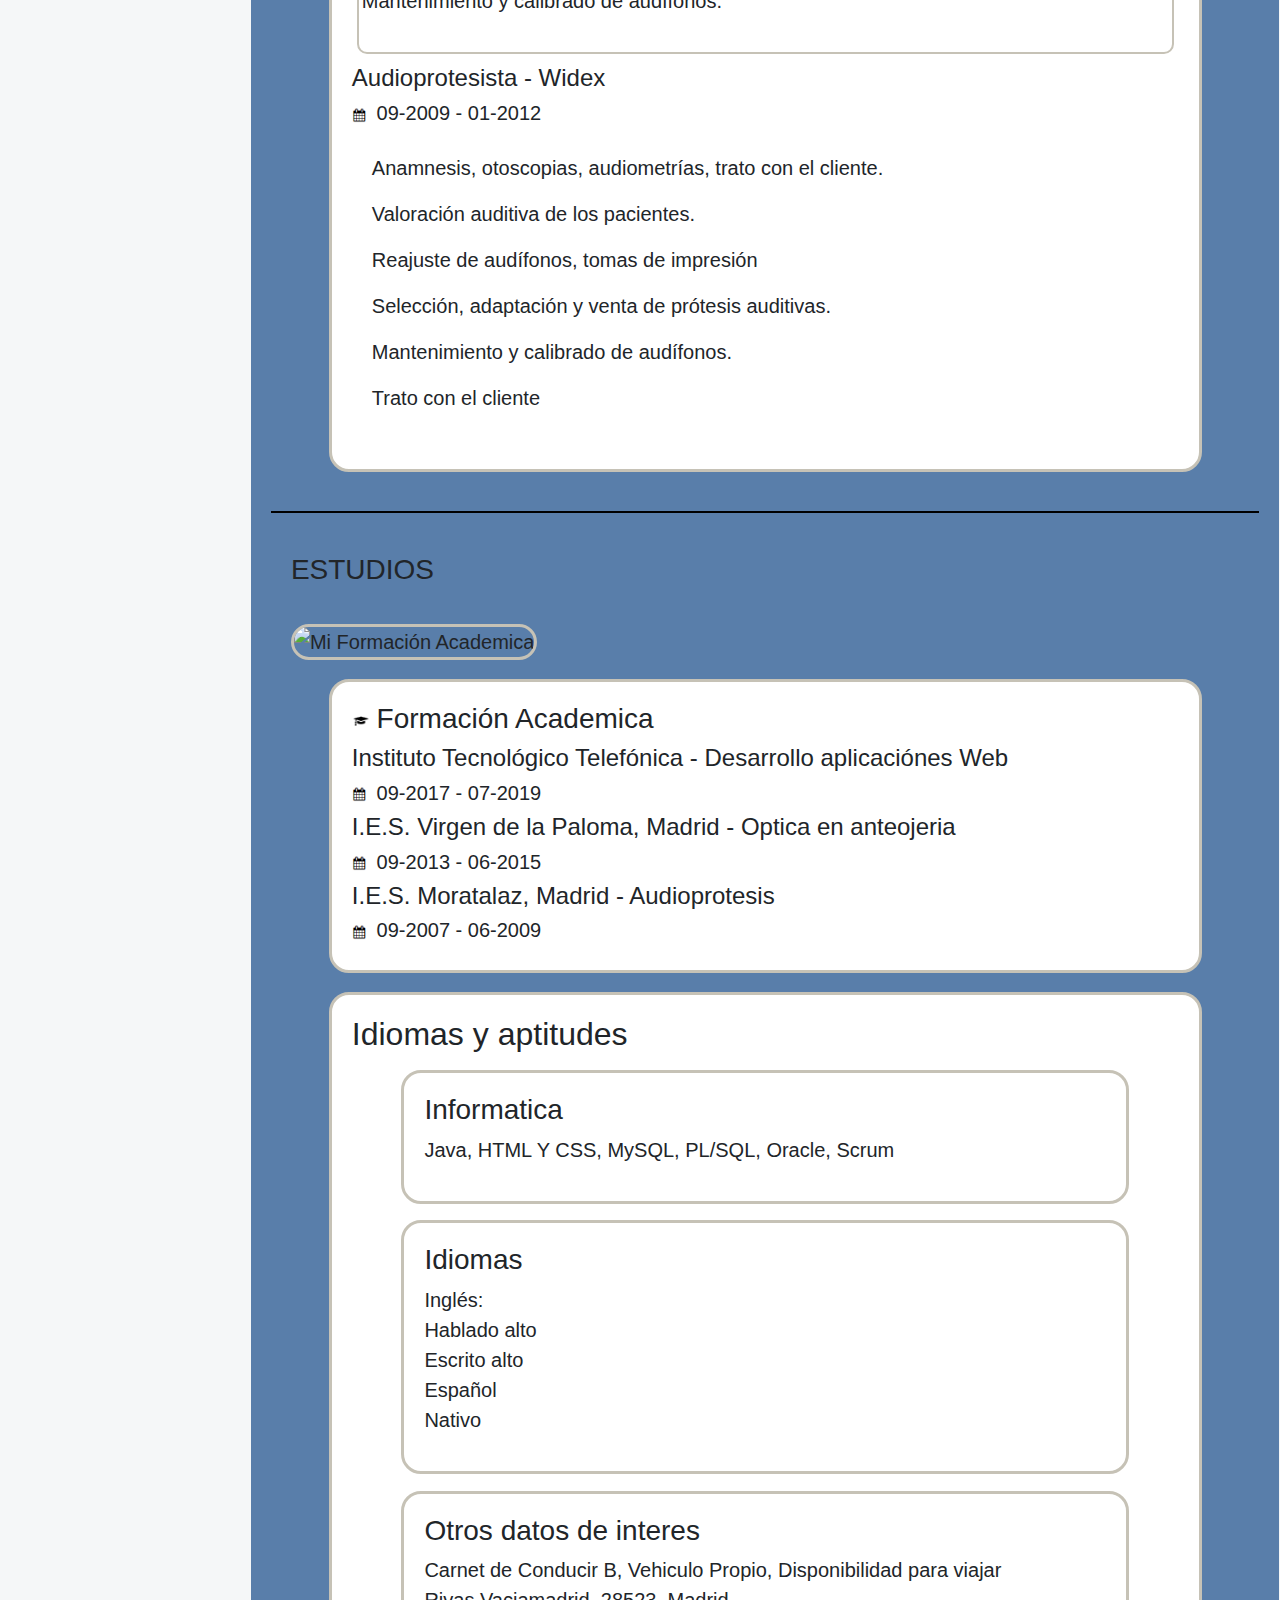
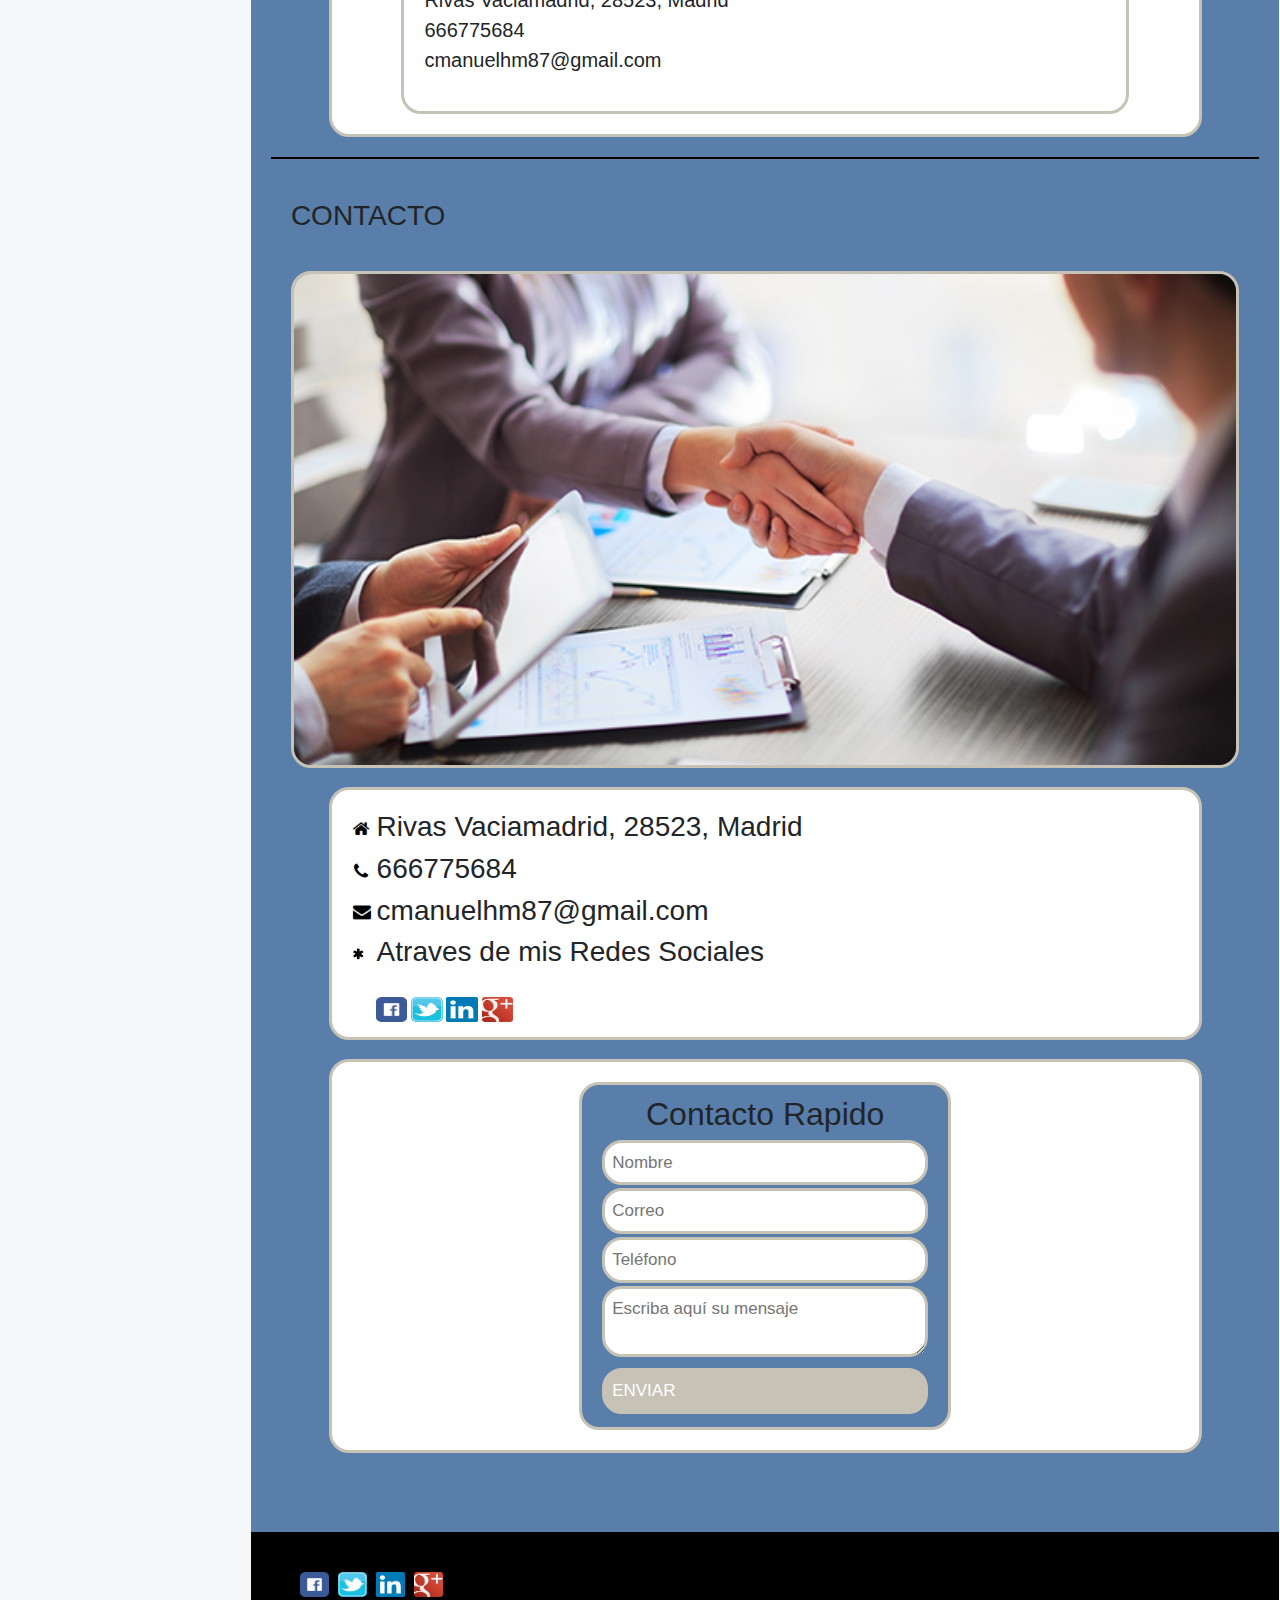
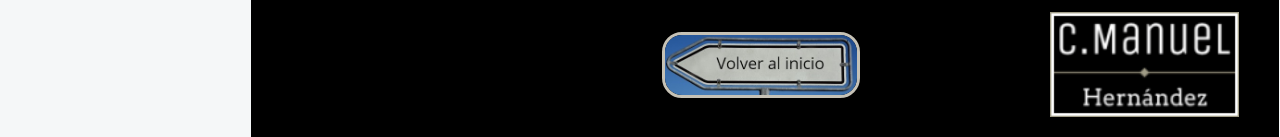
==== commit fbc752da: "Actualización fechas" ====
--- a/Index.html
+++ b/Index.html
@@ -125,7 +125,7 @@
 </div>
 <!-- FIN Cuerpo sección Bienvenidos -->
       </div>
-      <div class="item-6">
+        <div class="item-6">
         <!-- Cuerpo sección Experiencia -->
         <h3>EXPERIENCIA</h3><a name="experiencia"></a>
     </br>
@@ -133,23 +133,37 @@
     <h2>Mi Experiencia</h2>
     <div id="principal3">
       <h2><img src="img/maletin.png" alt="Mi Experiencia Profesional">Experiencia Profesional</h2>
-      <h3>Tratamiento departamento Hard - Hoya Lens Iberia</h3>
-      <h4><img src="img/calendario.png" alt="Calendario">06-2018 - Actualmente</h5>
+      <h4>Desarrollador de BlazedPath - Beesion Technologies S.L.</h4>
+      <h4><img src="img/calendario.png" alt="Calendario">10-2019 - 04-2020</h5>
       <div id="actividades">
+        <p>Desarrollar componentes de interfaz de usuario mediante el uso de especificaciones
+           de metadata basadas en la plataforma Blazed Path para microservicios basados en
+           NodeJS y Java.</p>
+        <p>Desarrollar plantillas markup HTML5 basadas en Handlebars.</p>
+      </div>
+      <h4>Desarrollador de aplicaciones web - Telxius</h4>
+      <h4><img src="img/calendario.png" alt="Calendario">06-2018 - 12-2018</h5>
+      <div id="actividades2">
+        <p>Desarrollo de aplicaciones con Java, gestión de Bases de datos con mySQL y SQL server.</p>
+        <p>Desarrollo de aplicaciones con PowerApps.</p>
+      </div>
+      <h4>Tratamiento departamento Hard - Hoya Lens Iberia</h4>
+      <h5><img src="img/calendario.png" alt="Calendario">06-2018 - 12-2018</h5>
+      <div id="actividades3">
         <p>Verificación y control de calidad de lentes oftálmicas.</p>
         <p>Aplicación de tratamiento y destratamiento en lentes oftálmicas.</p>
       </div>
       <h4>Presize-Montaje y Control final - Essilor España</h4>
-      <h5><img src="img/calendario.png" alt="Calendario">04-2015 - 12-2017</h5>
-      <div id="actividades2">
+      <h5><img src="img/calendario.png" alt="Calendario">01-2014 - 12-2017</h5>
+      <div id="actividades4">
         <p>Elaboración, montaje, reparación y mantenimiento de todo tipo de gafas.</p>
         <p>Verificación y control de calidad de lentes oftálmicas.</p>
         <p>Bloqueo y biselado de lentes oftalmológicas..</p>
         <p>Adaptación de lentes y monturas..</p>
       </div>
-      <h4>Director Tecnico / Audioprotesista - Tecnisor Audifonos</h4>
-      <h5><img src="img/calendario.png" alt="Calendario">04-2015 - 12-2017</h5>
-      <div id="actividades3">
+      <h4>Director Tecnico/Audioprotesista - Tecnisor Audifonos</h4>
+      <h5><img src="img/calendario.png" alt="Calendario">04-2012 - 10-2013</h5>
+      <div id="actividades5">
         <p>Administración y gestión del gabinete Audioprotesico..</p>
         <p>Anamnesis, otoscopias, audiometrías, trato con el cliente.</p>
         <p>Valoración auditiva de los pacientes.</p>
@@ -157,17 +171,9 @@
         <p>Selección, adaptación y venta de prótesis auditivas.</p>
         <p>Mantenimiento y calibrado de audífonos.</p>
       </div>
-      <h4>Asistente en el departamento de Marketing - Wottoline</h4>
-      <h5><img src="img/calendario.png" alt="Calendario">04-2011 - 07-2017</h5>
-      <div id="actividades4">
-        <p>Prospecciones en centros comerciales.</p>
-        <p>Búsqueda y contacto de proveedores.</p>
-        <p>Investigación de mercados.</p>
-        <p>Realización base de datos	</p>
-      </div>
       <h4>Audioprotesista - Widex</h4>
-      <h5><img src="img/calendario.png" alt="Calendario">09-2009 - 12-2009</h5>
-      <div id="actividades5">
+      <h5><img src="img/calendario.png" alt="Calendario">09-2009 - 01-2012</h5>
+      <div id="actividades6">
         <p>Anamnesis, otoscopias, audiometrías, trato con el cliente.</p>
         <p>Valoración auditiva de los pacientes.</p>
         <p>Reajuste de audífonos, tomas de impresión</p>
@@ -177,24 +183,21 @@
       </div>
     </div>
   </div>
+      
   <!-- FIN Cuerpo sección Experiencia -->
       <div class="item-7">
         <!-- Cuerpo sección Estudios -->
-        <h3>ESTUDIOS</h3><a name="estudios"></a>
+       <h3>ESTUDIOS</h3><a name="estudios"></a>
         </br>
         <img src="img/Estudios.jpg" alt="Mi Formación Academica" title="Estudios">
           <div id="principal4">
             <h3><img src="img/estudios.png" alt="Mi Formación">Formación Academica</h3>
             <h4>Instituto Tecnológico Telefónica - Desarrollo aplicaciónes Web</h4>
-            <h5><img src="img/calendario.png" alt="Calendario">09-2017 - Actualmente</h5>
+            <h5><img src="img/calendario.png" alt="Calendario">09-2017 - 07-2019</h5>
             <h4>I.E.S. Virgen de la Paloma, Madrid  - Optica en anteojeria</h4>
             <h5><img src="img/calendario.png" alt="Calendario">09-2013 - 06-2015</h5>
-            <h4>I.E.S. Miguel Delibes, Madrid - Gestión Comercial y Marketing</h4>
-            <h5><img src="img/calendario.png" alt="Calendario">09-2010 - 12-2011</h5>
-            <h4>I.E.S. Moratalaz, Madrid - Audioprotesis</h4>
+            <h4>I.E.S. Moratalaz, Madrid - Audioprotesis	</h4>
             <h5><img src="img/calendario.png" alt="Calendario">09-2007 - 06-2009</h5>
-            <h4>I.E.S. Moratalaz, Madrid - Audioprotesis	</h4>
-            <h5><img src="img/calendario.png" alt="Calendario">09-2009 - 12-2009</h5>
           </div>
           <!-- Otros datos academicos -->
           <div id="aptitudes">
@@ -216,7 +219,7 @@
               <p>Carnet de Conducir B, Vehiculo Propio, Disponibilidad para viajar
               </br>Rivas Vaciamadrid, 28523, Madrid
               </br>666775684
-            </br>cmanuelhm87</br>@gmail.com</h5>
+            </br>cmanuelhm87@gmail.com</h5>
 
             </div>
             </div>
